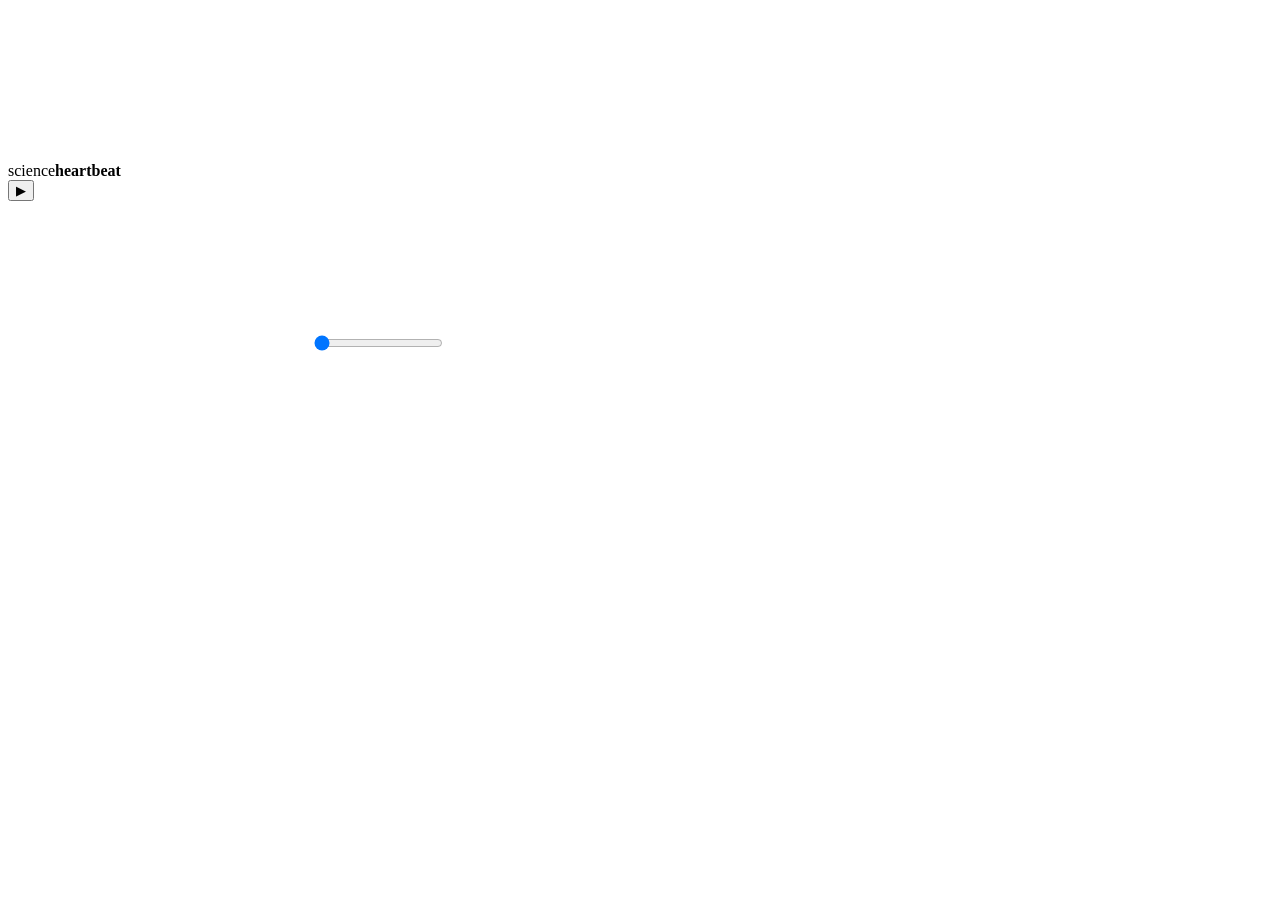
==== src/scienceheartbeat/dashboard/assets/index.html @ ae6ad77e "feat: deterministic heartbeat dashboard (MVP) Turn git history into a scrub-able heartbeat dashboard" ====
<!doctype html>
<html lang="en">
<head>
<meta charset="utf-8" />
<meta name="viewport" content="width=device-width, initial-scale=1, maximum-scale=1" />
<title>science heartbeat</title>
<style>/*__STYLE__*/</style>
</head>
<body>
<canvas id="stage"></canvas>

<header id="topbar">
  <div class="brand"><span class="dot"></span> science<b>heartbeat</b></div>
  <div id="clock" class="clock"></div>
</header>

<aside id="legend" class="panel"></aside>
<section id="nowplaying" class="panel idle"></section>

<footer id="timeline">
  <div class="controls">
    <button id="playpause" aria-label="Play / pause">▶</button>
    <div class="speeds" id="speeds"></div>
  </div>
  <canvas id="ecg"></canvas>
  <input id="scrub" type="range" min="0" max="1000" value="0" step="1" aria-label="Timeline" />
</footer>

<div id="tooltip" class="tooltip" hidden></div>
<div id="empty"></div>

<script id="hb-data" type="application/json">__HEARTBEAT_DATA__</script>
<script>/*__APP__*/</script>
</body>
</html>
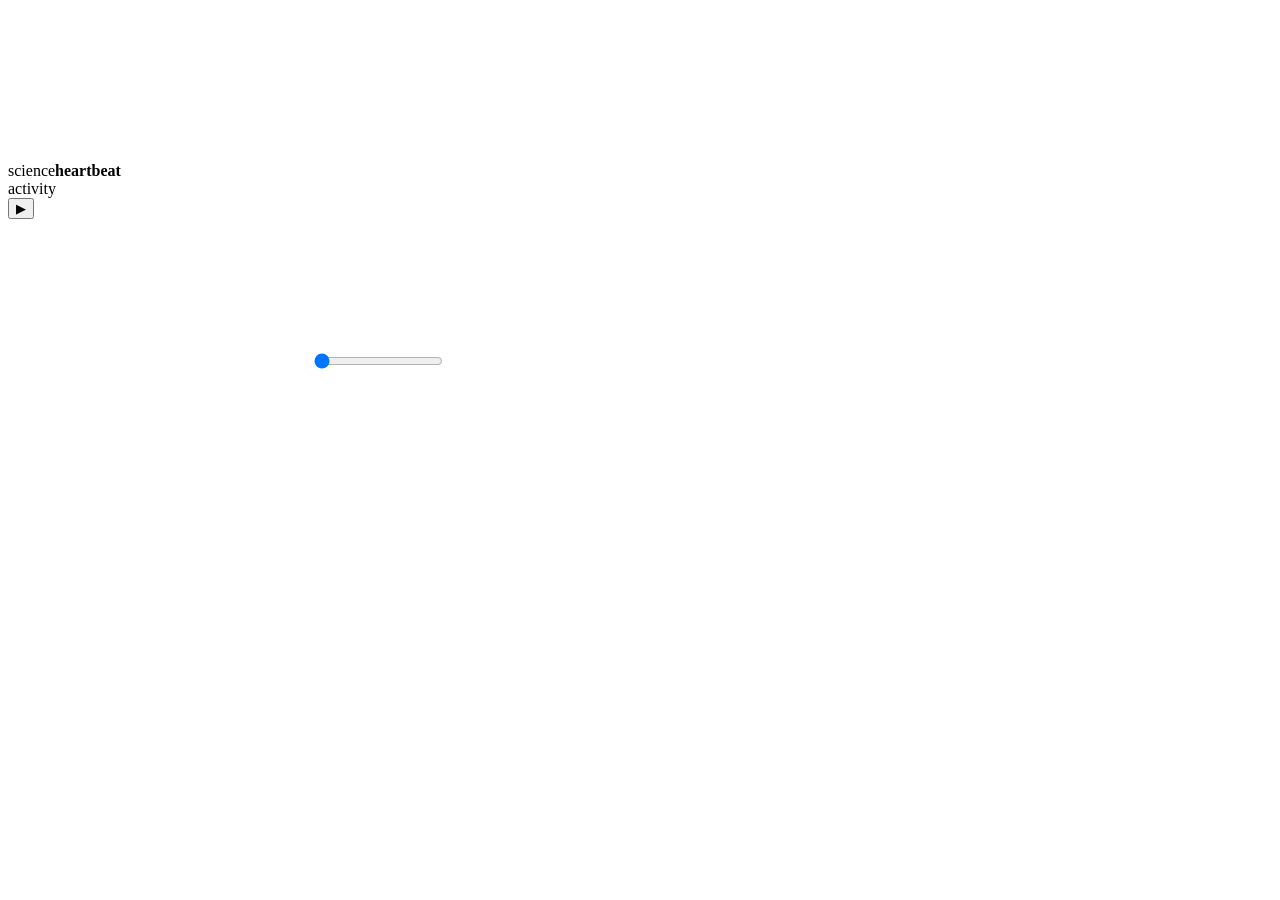
==== commit 22ef35bc: "feat(activity): beat for the whole machine — syncs, loops, messages, sessions Extend the heartbeat f" ====
--- a/src/scienceheartbeat/dashboard/assets/index.html
+++ b/src/scienceheartbeat/dashboard/assets/index.html
@@ -15,7 +15,15 @@
 </header>
 
 <aside id="legend" class="panel"></aside>
-<section id="nowplaying" class="panel idle"></section>
+
+<aside id="sidebar" class="panel">
+  <section id="nowplaying" class="idle"></section>
+  <div class="list-head">
+    <span class="list-title">activity</span>
+    <div id="filters" class="filters"></div>
+  </div>
+  <div id="eventlist"></div>
+</aside>
 
 <footer id="timeline">
   <div class="controls">
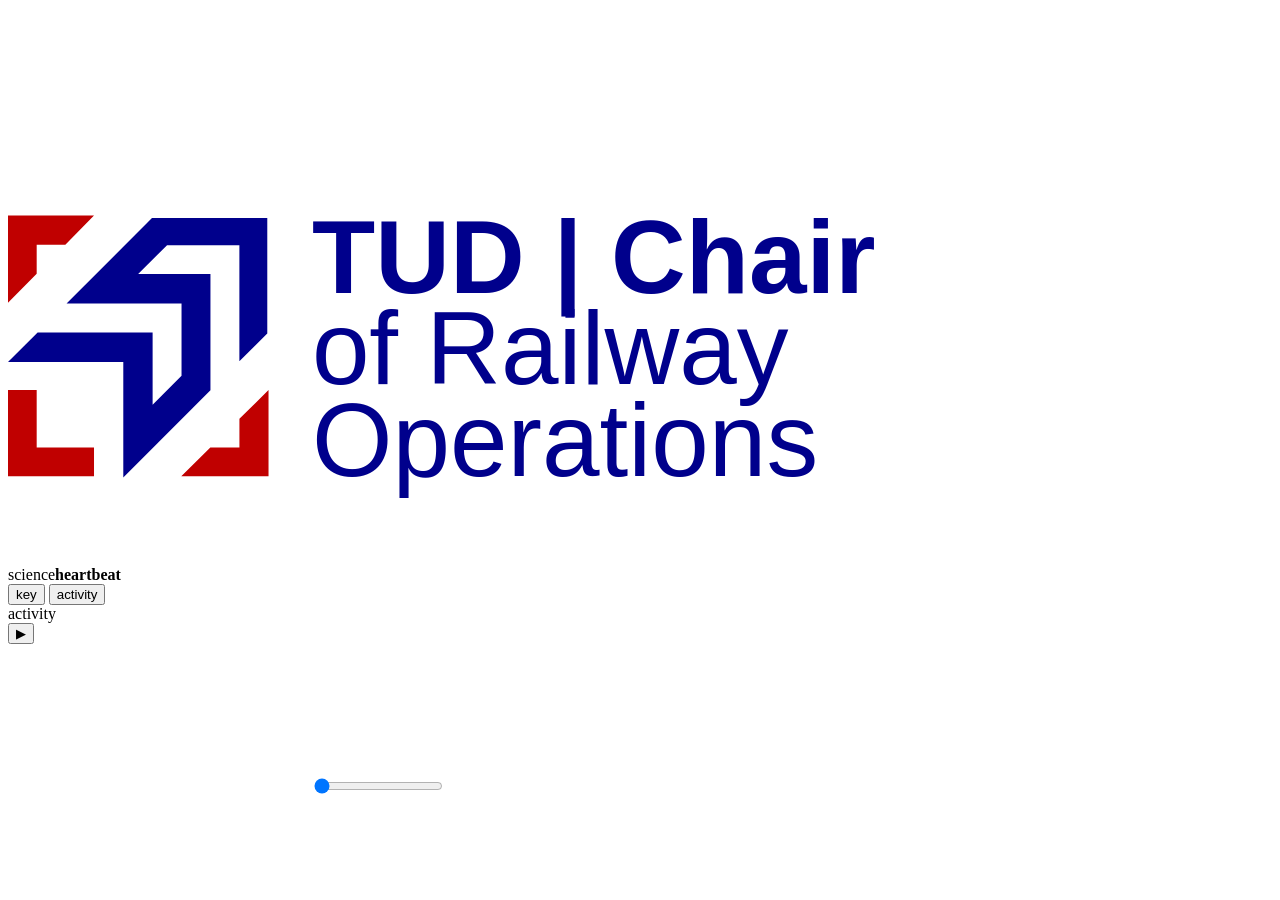
==== commit 20f58476: "feat(dashboard): TUD CRO chair design, mobile layout, trailing-range view - Apply Chair of Railway O" ====
--- a/src/scienceheartbeat/dashboard/assets/index.html
+++ b/src/scienceheartbeat/dashboard/assets/index.html
@@ -2,21 +2,32 @@
 <html lang="en">
 <head>
 <meta charset="utf-8" />
-<meta name="viewport" content="width=device-width, initial-scale=1, maximum-scale=1" />
-<title>science heartbeat</title>
+<meta name="viewport" content="width=device-width, initial-scale=1, viewport-fit=cover" />
+<meta name="color-scheme" content="dark light" />
+<meta name="theme-color" content="#00103a" media="(prefers-color-scheme: dark)" />
+<meta name="theme-color" content="#0A777F" media="(prefers-color-scheme: light)" />
+<title>science heartbeat — TUD Chair of Railway Operations</title>
 <style>/*__STYLE__*/</style>
 </head>
 <body>
 <canvas id="stage"></canvas>
 
 <header id="topbar">
-  <div class="brand"><span class="dot"></span> science<b>heartbeat</b></div>
-  <div id="clock" class="clock"></div>
+  <div class="brand">
+    <span class="brandlogo" aria-label="TUD — Chair of Railway Operations"><svg viewBox="0 0 1014 321" xmlns="http://www.w3.org/2000/svg" role="img"><g transform="translate(-1485 -585)"><text fill="#00008C" font-family="Arial,Arial_MSFontService,sans-serif" font-weight="700" font-size="83" transform="matrix(1 0 0 1 1728.92 690)">TUD | Chair</text><text fill="#00008C" font-family="Arial,Arial_MSFontService,sans-serif" font-weight="400" font-size="83" transform="matrix(1 0 0 1 1728.92 763)">o</text><text fill="#00008C" font-family="Arial,Arial_MSFontService,sans-serif" font-weight="400" font-size="83" transform="matrix(1 0 0 1 1774.75 763)">f</text><text fill="#00008C" font-family="Arial,Arial_MSFontService,sans-serif" font-weight="400" font-size="83" transform="matrix(1 0 0 1 1820.59 763)">Railway </text><text fill="#00008C" font-family="Arial,Arial_MSFontService,sans-serif" font-weight="400" font-size="83" transform="matrix(1 0 0 1 1728.92 837)">Operations</text><path d="M1600.51 630 1693 630 1693 722.49 1670.62 744.874 1670.62 674.888 1670.62 674.888 1670.62 651.685 1670.62 651.685 1647.41 651.685 1612.6 651.685 1589.4 674.876 1589.4 674.888 1647.41 674.888 1647.41 768.077 1577.49 838 1577.49 745.511 1485 745.511 1508.77 721.74 1601.01 721.74 1601.01 779.747 1601.02 779.747 1624.21 756.556 1624.21 721.74 1624.21 698.536 1624.21 698.536 1601.01 698.536 1601.01 698.536 1531.97 698.536Z" fill="#00008C" fill-rule="evenodd"/><path d="M1485 628 1554 628 1530.99 651.345 1508.01 651.345 1508.01 674.655 1485 698Z" fill="#C00000" fill-rule="evenodd"/><path d="M1485 768 1508.01 768 1508.01 813.988 1554 813.988 1554 837 1485 837Z" fill="#C00000" fill-rule="evenodd"/><path d="M1694 768 1694 837 1624 837 1647.32 814.012 1670.65 814.012 1670.65 791.012Z" fill="#C00000" fill-rule="evenodd"/></g></svg></span>
+    <span class="brandname"><span class="dot"></span> science<b>heartbeat</b></span>
+  </div>
+  <div class="topctl">
+    <button id="legendToggle" class="iconbtn" aria-label="Toggle legend">key</button>
+    <button id="listToggle" class="iconbtn" aria-label="Toggle activity">activity</button>
+    <div id="clock" class="clock"></div>
+  </div>
 </header>
 
 <aside id="legend" class="panel"></aside>
 
 <aside id="sidebar" class="panel">
+  <div class="drawer-handle" id="drawerHandle" aria-label="Expand activity"></div>
   <section id="nowplaying" class="idle"></section>
   <div class="list-head">
     <span class="list-title">activity</span>
@@ -29,6 +40,7 @@
   <div class="controls">
     <button id="playpause" aria-label="Play / pause">▶</button>
     <div class="speeds" id="speeds"></div>
+    <div class="ranges" id="ranges" aria-label="Time range"></div>
   </div>
   <canvas id="ecg"></canvas>
   <input id="scrub" type="range" min="0" max="1000" value="0" step="1" aria-label="Timeline" />
